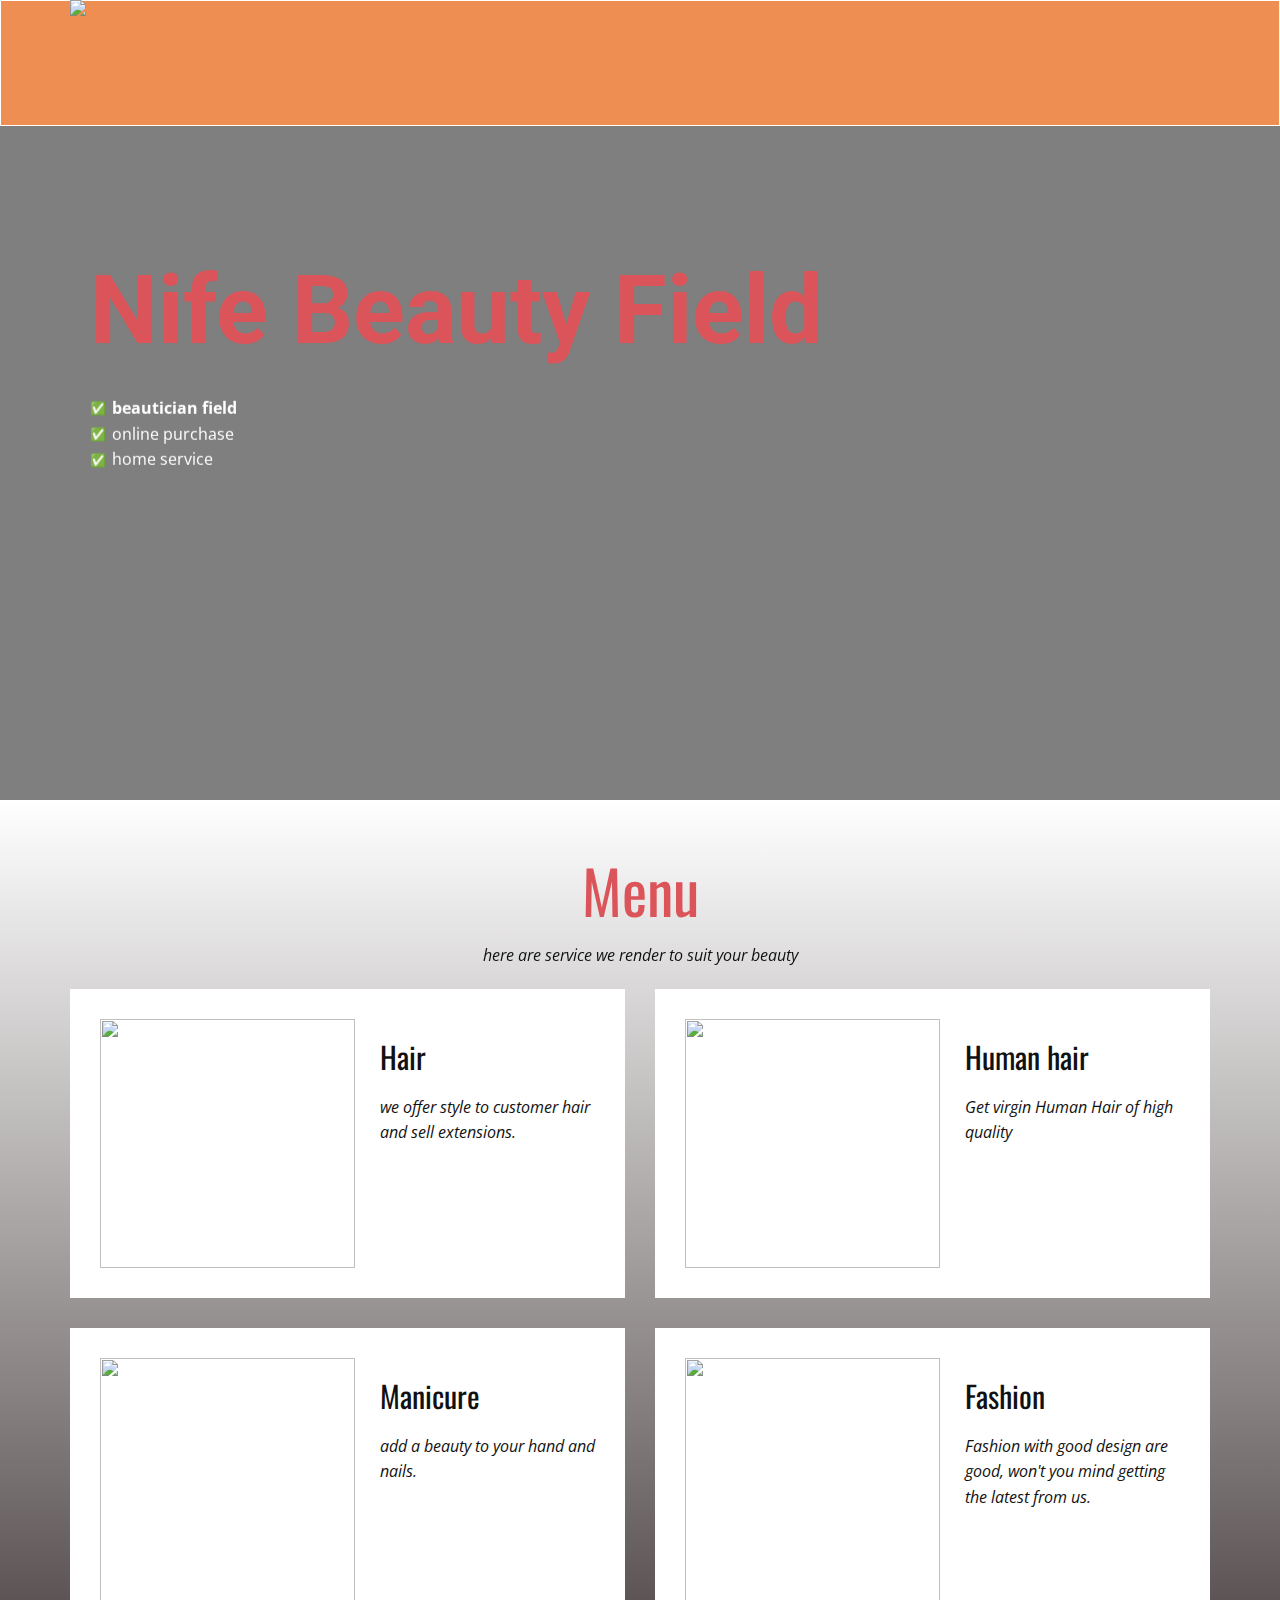
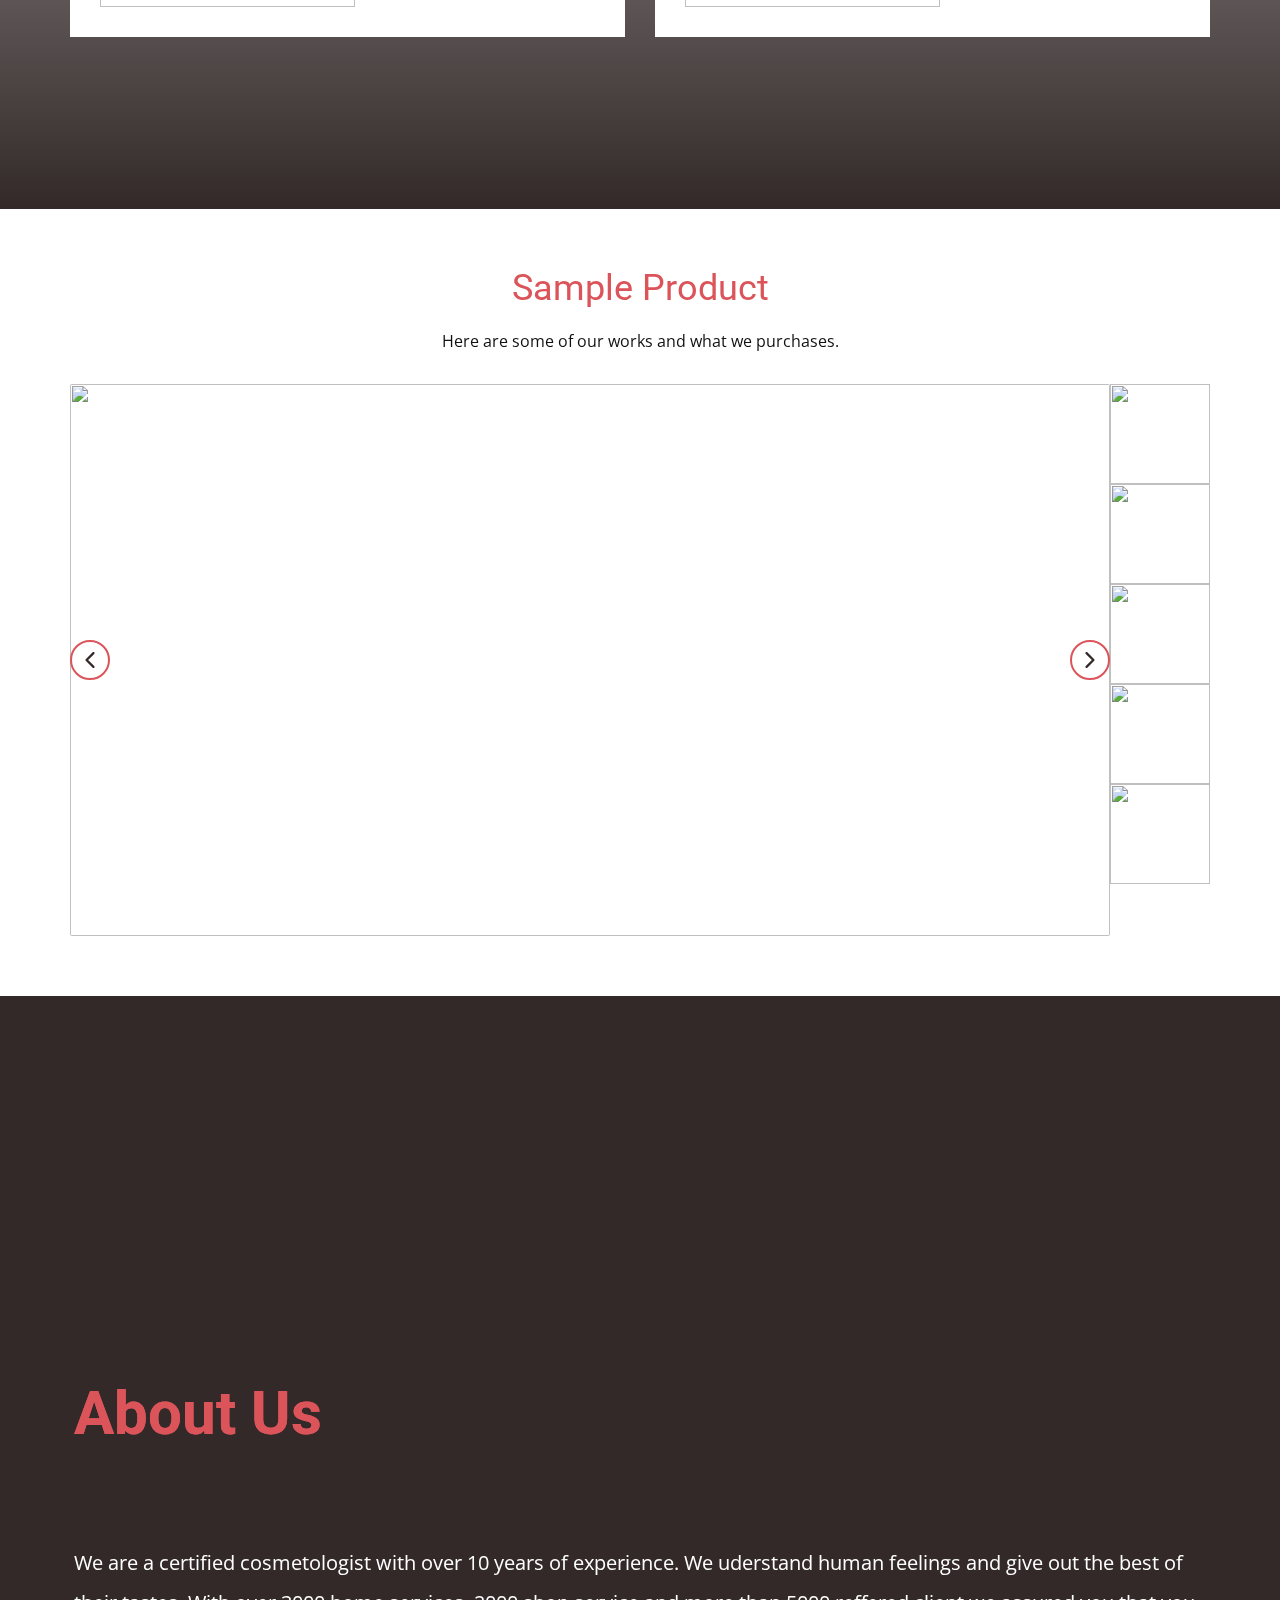
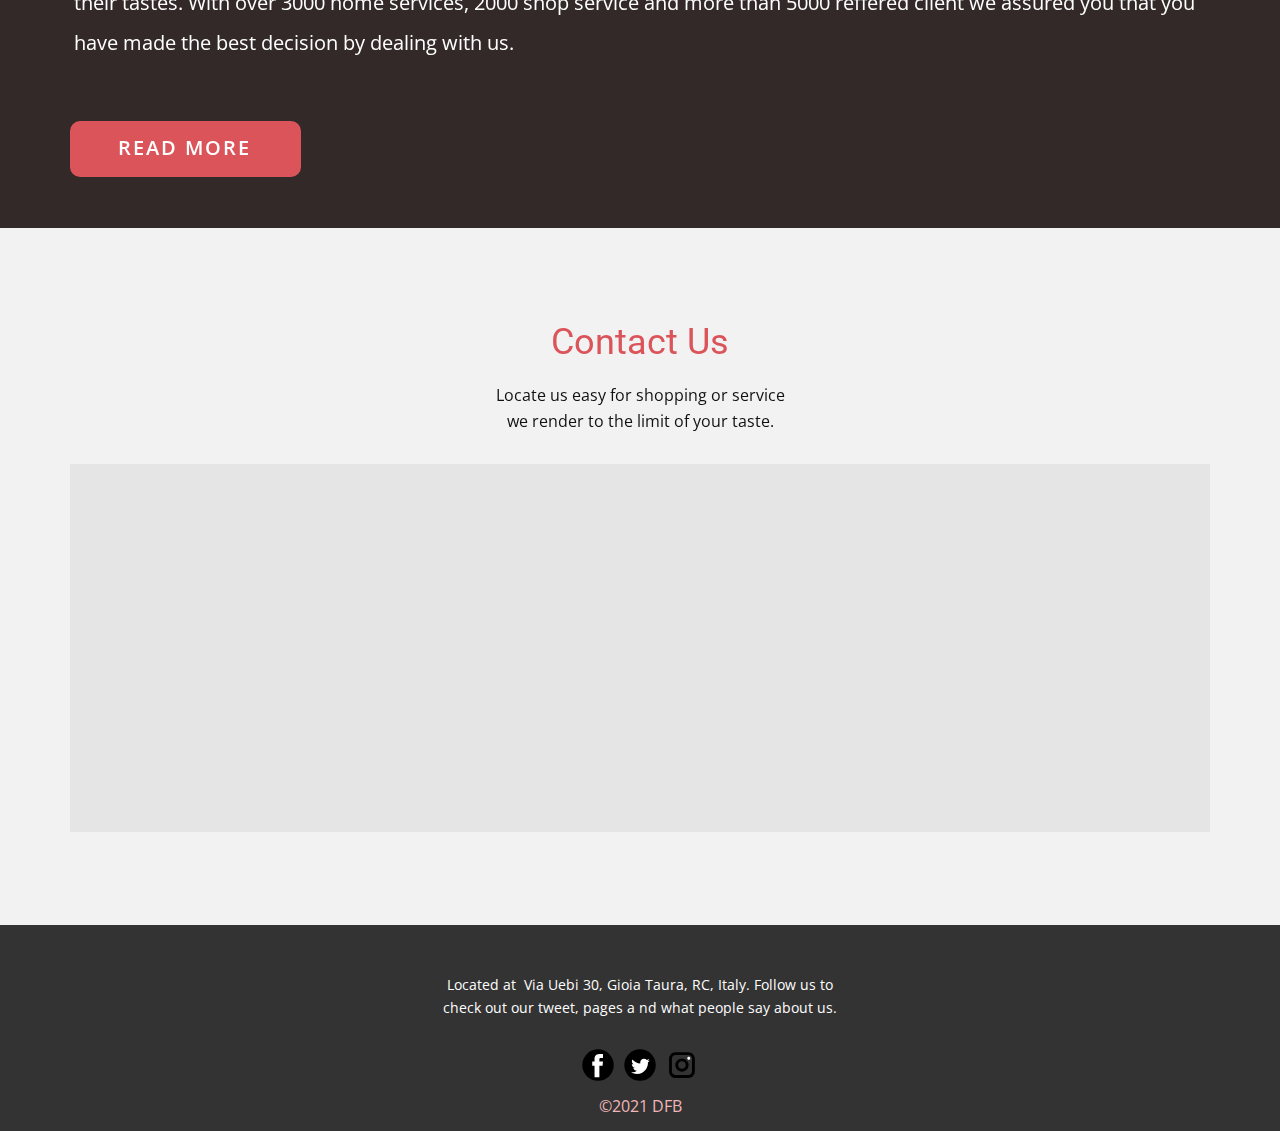
==== index.html @ c9fc303f "Add files via upload" ====
<!DOCTYPE html>
<html style="font-size: 16px;">

<head>
    <meta name="viewport" content="width=device-width, initial-scale=1.0">
    <meta charset="utf-8">
    <meta name="keywords" content="beauty, fashion">
    <meta name="description" content="nifebeautyfield is a cosmetologist that render sevice and sells cosmetics and fashion clothes. visit nifebeautyfield and Book for any service at cheap price easily">
    <meta name="page_type" content="np-template-header-footer-from-plugin">
    <title>Home</title>
    <!-- Google Tag Manager -->
    <script>
        (function(w, d, s, l, i) {
            w[l] = w[l] || [];
            w[l].push({
                'gtm.start': new Date().getTime(),
                event: 'gtm.js'
            });
            var f = d.getElementsByTagName(s)[0],
                j = d.createElement(s),
                dl = l != 'dataLayer' ? '&l=' + l : '';
            j.async = true;
            j.src =
                'https://www.googletagmanager.com/gtm.js?id=' + i + dl;
            f.parentNode.insertBefore(j, f);
        })(window, document, 'script', 'dataLayer', 'GTM-WQLSBTC');
    </script>
    <!-- End Google Tag Manager -->
    <link rel="stylesheet" href="dfb.css" media="screen">
    <link rel="stylesheet" href="Home.css" media="screen">
    <script class="u-script" type="text/javascript" src="dfb1.js" defer=""></script>
    <script class="u-script" type="text/javascript" src="dfb.js" defer=""></script>
    <meta name="generator" content="devfemibadmus">
    <meta property="og:title" content="nifebeautyfield">
    <meta property="og:description" content="nifebeautyfield is a cosmetologist that render sevice and sells cosmetics and fashion clothes. visit nifebeautyfield and Book for any service at cheap price easily">
    <meta property="og:image" content="images/IMG-20210720-WA01162.jpg">
    <meta property="og:url" content="nifebeautyfield.github.io">
    <link rel="icon" href="images/favicon1.jpg">
    <link id="u-theme-google-font" rel="stylesheet" href="https://fonts.googleapis.com/css?family=Roboto:100,100i,300,300i,400,400i,500,500i,700,700i,900,900i|Open+Sans:300,300i,400,400i,600,600i,700,700i,800,800i">
    <link id="u-page-google-font" rel="stylesheet" href="https://fonts.googleapis.com/css?family=Oswald:200,300,400,500,600,700">






    <script type="application/ld+json">
        {
            "@context": "http://schema.org",
            "@type": "Organization",
            "name": "nifebeautyfield",
            "logo": "images/Screenshot_20210722-171106-removebg-preview.png.jpg",
            "sameAs": [
                "https://facebook.com/nifebeautyfield",
                "https://twitter.com/nifebeautyfield",
                "https://instagram.com/nifebeautyfield"
            ]
        }
    </script>
    <meta name="theme-color" content="#db545a">
    <meta name="twitter:site" content="@">
    <meta name="twitter:card" content="summary_large_image">
    <meta name="twitter:title" content="Home">
    <meta name="twitter:description" content="nifebeautyfield">
    <meta property="og:type" content="website">
</head>

<body data-home-page="Home.html" data-home-page-title="Home" class="u-body u-overlap u-overlap-contrast u-overlap-transparent">
    <!-- Google Tag Manager (noscript) -->
    <noscript><iframe src="https://www.googletagmanager.com/ns.html?id=GTM-WQLSBTC"
height="0" width="0" style="display:none;visibility:hidden"></iframe></noscript>
    <!-- End Google Tag Manager (noscript) -->
    <!-- Google Tag Manager (noscript) -->
    <noscript><iframe src="https://www.googletagmanager.com/ns.html?id=GTM-WQLSBTC" height="0" width="0" style="display:none;visibility:hidden"></iframe></noscript>
    <!-- End Google Tag Manager (noscript) -->
    <header class="u-align-right u-border-1 u-border-white u-clearfix u-grey-5 u-header u-header" id="sec-5db4">
        <div class="u-clearfix u-sheet u-sheet-1">
            <a href="Home.html" data-page-id="774725032" class="u-align-left u-image u-image-circle u-logo u-image-1" data-image-width="478" data-image-height="521" data-animation-name="rotateIn" data-animation-duration="1000" data-animation-delay="0" data-animation-direction=""
                title="Home">
                <img src="images/Screenshot_20210722-171106-removebg-preview.png.jpg" class="u-logo-image u-logo-image-1" data-image-width="88.7833">
            </a>
            <nav class="u-align-right u-dropdown-icon u-menu u-menu-dropdown u-menu-open-right u-nav-spacing-25 u-offcanvas u-menu-1" data-responsive-from="XS" data-submenu-level="on-click">
                <div class="menu-collapse" style="font-size: 1.5rem;">
                    <a class="u-button-style u-custom-text-active-color u-custom-text-hover-color u-nav-link" href="#" style="font-size: calc(1em + 8px); background-image: none;">
                        <svg class="u-svg-link" preserveAspectRatio="xMidYMin slice" viewBox="0 0 302 302" style=""><use xmlns:xlink="http://www.w3.org/1999/xlink" xlink:href="#svg-7b92"></use></svg>
                        <svg xmlns="http://www.w3.org/2000/svg" xmlns:xlink="http://www.w3.org/1999/xlink" version="1.1" id="svg-7b92" x="0px" y="0px" viewBox="0 0 302 302" style="enable-background:new 0 0 302 302;" xml:space="preserve" class="u-svg-content"><g><rect y="36" width="302" height="30"></rect><rect y="236" width="302" height="30"></rect><rect y="136" width="302" height="30"></rect>
</g><g></g><g></g><g></g><g></g><g></g><g></g><g></g><g></g><g></g><g></g><g></g><g></g><g></g><g></g><g></g></svg>
                    </a>
                </div>
                <div class="u-custom-menu u-nav-container">
                    <ul class="u-nav u-spacing-5 u-unstyled u-nav-1">
                        <li class="u-nav-item"><a class="u-button-style u-nav-link u-text-active-custom-color-2 u-text-hover-custom-color-1" href="Home.html#sec-79da" data-page-id="774725032">Home</a>
                        </li>
                        <li class="u-nav-item"><a class="u-button-style u-nav-link u-text-active-custom-color-2 u-text-hover-custom-color-1" href="Home.html#sec-7f10" data-page-id="774725032">Contact</a>
                        </li>
                        <li class="u-nav-item"><a class="u-button-style u-nav-link u-text-active-custom-color-2 u-text-hover-custom-color-1" href="Home.html#sec-d81c" data-page-id="774725032">About</a>
                        </li>
                    </ul>
                </div>
                <div class="u-custom-menu u-nav-container-collapse">
                    <div class="u-align-center u-container-style u-inner-container-layout u-opacity u-opacity-90 u-palette-1-dark-2 u-sidenav">
                        <div class="u-sidenav-overflow">
                            <div class="u-menu-close"></div>
                            <ul class="u-align-center-lg u-align-center-md u-align-center-sm u-align-center-xl u-align-justify-xs u-nav u-popupmenu-items u-spacing-43 u-text-active-custom-color-1 u-unstyled u-nav-2">
                                <li class="u-nav-item"><a class="u-button-style u-nav-link" href="Home.html#sec-79da" data-page-id="774725032">Home</a>
                                </li>
                                <li class="u-nav-item"><a class="u-button-style u-nav-link" href="Home.html#sec-7f10" data-page-id="774725032">Contact</a>
                                </li>
                                <li class="u-nav-item"><a class="u-button-style u-nav-link" href="Home.html#sec-d81c" data-page-id="774725032">About</a>
                                </li>
                            </ul>
                        </div>
                    </div>
                    <div class="u-black u-menu-overlay u-opacity u-opacity-0"></div>
                </div>
            </nav>
        </div>
    </header>
    <section class="u-align-left u-clearfix u-image u-shading u-section-1" src="" data-image-width="757" data-image-height="1600" id="sec-79da">
        <div class="u-clearfix u-sheet u-sheet-1">
            <h1 class="u-text u-text-default u-text-palette-1-base u-title u-text-1" data-animation-name="zoomIn" data-animation-duration="1000" data-animation-delay="0" data-animation-direction="">Nife<span style="text-decoration: underline !important;"></span> Beauty Field
            </h1>
            <ul class="u-custom-list u-text u-text-2" data-animation-name="slideIn" data-animation-duration="1000" data-animation-delay="0" data-animation-direction="Down">
                <li>
                    <div class="class u-list-icon">
                        <div xmlns="http://www.w3.org/2000/svg" xmlns:xlink="http://www.w3.org/1999/xlink" version="1.1" xml:space="preserve" class="u-svg-content">✅</div>
                    </div>
                    <span style="font-weight: 700;">beautician field</span>
                </li>
                <li>
                    <div class="class u-list-icon">
                        <div xmlns="http://www.w3.org/2000/svg" xmlns:xlink="http://www.w3.org/1999/xlink" version="1.1" xml:space="preserve" class="u-svg-content">✅</div>
                    </div>online purchase
                </li>
                <li>
                    <div class="class u-list-icon">
                        <div xmlns="http://www.w3.org/2000/svg" xmlns:xlink="http://www.w3.org/1999/xlink" version="1.1" xml:space="preserve" class="u-svg-content">✅</div>
                    </div>home service
                </li>
            </ul>
        </div>
    </section>
    <section class="skrollable u-align-center u-clearfix u-gradient u-lightbox u-section-2" id="carousel_784b">
        <div class="u-clearfix u-sheet u-valign-middle-xs u-sheet-1">
            <h1 class="u-custom-font u-font-oswald u-text u-text-default u-text-palette-1-base u-text-1" data-animation-name="zoomIn" data-animation-duration="1000" data-animation-delay="0" data-animation-direction="">Menu</h1>
            <p class="u-text u-text-2" data-animation-name="slideIn" data-animation-duration="1000" data-animation-delay="0" data-animation-direction="Down">here are service we render to suit your beauty</p>
            <div class="u-expanded-width-xs u-list u-list-1">
                <div class="u-repeater u-repeater-1">
                    <div class="u-container-style u-list-item u-repeater-item u-white u-list-item-1">
                        <div class="u-container-layout u-similar-container u-valign-top-lg u-valign-top-md u-valign-top-sm u-valign-top-xl u-container-layout-1">
                            <img alt="" class="u-expanded-width-xs u-image u-image-default u-image-1" src="images/Screenshot_20210722-171106-removebg-preview.png1.jpg" data-image-width="478" data-image-height="521">
                            <div class="u-align-left-xs u-container-style u-expanded-width-xs u-group u-video-cover u-group-1">
                                <div class="u-container-layout u-container-layout-2">
                                    <h3 class="u-custom-font u-font-oswald u-text u-text-3">Hair</h3>
                                    <p class="u-text u-text-4">we offer style to customer hair and sell extensions.</p>
                                </div>
                            </div>
                        </div>
                    </div>
                    <div class="u-container-style u-list-item u-repeater-item u-video-cover u-white u-list-item-2">
                        <div class="u-container-layout u-similar-container u-valign-top-lg u-valign-top-md u-valign-top-sm u-valign-top-xl u-container-layout-3">
                            <img alt="" class="u-expanded-width-xs u-image u-image-default u-image-2" src="images/Screenshot_20210722-171106-removebg-preview.png1.jpg" data-image-width="478" data-image-height="521">
                            <div class="u-align-left-xs u-container-style u-expanded-width-xs u-group u-video-cover u-group-2">
                                <div class="u-container-layout u-valign-middle-xs u-container-layout-4">
                                    <h3 class="u-custom-font u-font-oswald u-text u-text-5">Human hair</h3>
                                    <p class="u-text u-text-default u-text-6">Get virgin Human Hair of high quality</p>
                                </div>
                            </div>
                        </div>
                    </div>
                    <div class="u-container-style u-list-item u-repeater-item u-video-cover u-white u-list-item-3">
                        <div class="u-container-layout u-similar-container u-valign-top-lg u-valign-top-md u-valign-top-sm u-valign-top-xl u-container-layout-5">
                            <img alt="" class="u-expanded-width-xs u-image u-image-default u-image-3" src="images/Screenshot_20210722-171106-removebg-preview.png1.jpg" data-image-width="478" data-image-height="521">
                            <div class="u-container-style u-expanded-width-xs u-group u-video-cover u-group-3">
                                <div class="u-container-layout u-valign-middle-xs u-container-layout-6">
                                    <h3 class="u-custom-font u-font-oswald u-text u-text-7">Manicure</h3>
                                    <p class="u-text u-text-default u-text-8">add a beauty to your hand and nails.</p>
                                </div>
                            </div>
                        </div>
                    </div>
                    <div class="u-container-style u-list-item u-repeater-item u-video-cover u-white u-list-item-4">
                        <div class="u-container-layout u-similar-container u-valign-top-lg u-valign-top-md u-valign-top-sm u-valign-top-xl u-container-layout-7">
                            <img alt="" class="u-expanded-width-xs u-image u-image-default u-image-4" src="images/Screenshot_20210722-171106-removebg-preview.png1.jpg" data-image-width="478" data-image-height="521">
                            <div class="u-container-style u-expanded-width-xs u-group u-video-cover u-group-4">
                                <div class="u-container-layout u-valign-middle-xs u-container-layout-8">
                                    <h3 class="u-custom-font u-font-oswald u-text u-text-9">Fashion</h3>
                                    <p class="u-text u-text-default u-text-10">Fashion with good design are good, won't you mind getting the latest from us.</p>
                                </div>
                            </div>
                        </div>
                    </div>
                </div>
            </div>
        </div>
    </section>
    <section class="u-align-center u-clearfix u-section-3" id="sec-c9d4">
        <div class="u-clearfix u-sheet u-valign-middle u-sheet-1">
            <h2 class="u-text u-text-default u-text-palette-1-base u-text-1" data-animation-name="zoomIn" data-animation-duration="1000" data-animation-delay="0" data-animation-direction="">Sample Product</h2>
            <p class="u-text u-text-2" data-animation-name="bounceIn" data-animation-duration="1000" data-animation-delay="250" data-animation-direction="Down">Here are some of our works and what we purchases.</p>
            <div class="u-carousel u-expanded-width u-gallery u-layout-thumbnails u-lightbox u-show-text-on-hover u-thumbnails-position-right u-gallery-1" data-interval="5000" data-u-ride="carousel" id="carousel-1a82">
                <div class="u-carousel-inner u-gallery-inner u-gallery-inner-1" role="listbox">
                    <div class="u-active u-carousel-item u-effect-hover-zoom u-gallery-item u-radius-2 u-shape-round u-carousel-item-1">
                        <div class="u-back-slide" data-image-width="530" data-image-height="530">
                            <img class="u-back-image u-expanded" src="images/IMG-20210720-WA01162.jpg?rand=b121">
                        </div>
                        <div class="u-align-center u-over-slide u-valign-bottom u-over-slide-1">
                            <h3 class="u-gallery-heading">hair</h3>
                            <p class="u-gallery-text">hair</p>
                        </div>
                    </div>
                    <div class="u-carousel-item u-effect-hover-zoom u-gallery-item u-radius-2 u-shape-round u-carousel-item-2">
                        <div class="u-back-slide" data-image-width="530" data-image-height="530">
                            <img class="u-back-image u-expanded" src="images/IMG-20210720-WA01162.jpg?rand=0386">
                        </div>
                        <div class="u-align-center u-over-slide u-valign-bottom u-over-slide-2">
                            <h3 class="u-gallery-heading">hair</h3>
                            <p class="u-gallery-text">hair</p>
                        </div>
                    </div>
                    <div class="u-carousel-item u-effect-hover-zoom u-gallery-item u-radius-2 u-shape-round u-carousel-item-3">
                        <div class="u-back-slide" data-image-width="530" data-image-height="530">
                            <img class="u-back-image u-expanded" src="images/IMG-20210720-WA01162.jpg?rand=d03c">
                        </div>
                        <div class="u-align-center u-over-slide u-valign-bottom u-over-slide-3">
                            <h3 class="u-gallery-heading">hair</h3>
                            <p class="u-gallery-text">hair</p>
                        </div>
                    </div>
                    <div class="u-carousel-item u-effect-hover-zoom u-gallery-item u-radius-2 u-shape-round u-carousel-item-4">
                        <div class="u-back-slide" data-image-width="530" data-image-height="530">
                            <img class="u-back-image u-expanded" src="images/IMG-20210720-WA01162.jpg?rand=bd2f">
                        </div>
                        <div class="u-align-center u-over-slide u-valign-bottom u-over-slide-4">
                            <h3 class="u-gallery-heading">hair</h3>
                            <p class="u-gallery-text">hair</p>
                        </div>
                    </div>
                    <div class="u-carousel-item u-effect-hover-zoom u-gallery-item u-radius-2 u-shape-round u-carousel-item-5">
                        <div class="u-back-slide" data-image-width="530" data-image-height="530">
                            <img class="u-back-image u-expanded" src="images/IMG-20210720-WA01162.jpg?rand=b1ec">
                        </div>
                        <div class="u-align-center u-over-slide u-valign-bottom u-over-slide-5">
                            <h3 class="u-gallery-heading">hair</h3>
                            <p class="u-gallery-text">hair</p>
                        </div>
                    </div>
                </div>
                <a class="u-absolute-vcenter u-border-2 u-border-palette-1-base u-carousel-control u-carousel-control-prev u-icon-circle u-opacity u-opacity-70 u-spacing-10 u-text-palette-1-dark-3 u-carousel-control-1" href="#carousel-1a82" role="button" data-u-slide="prev">
                    <span aria-hidden="true">
              <svg viewBox="0 0 451.847 451.847"><path d="M97.141,225.92c0-8.095,3.091-16.192,9.259-22.366L300.689,9.27c12.359-12.359,32.397-12.359,44.751,0
c12.354,12.354,12.354,32.388,0,44.748L173.525,225.92l171.903,171.909c12.354,12.354,12.354,32.391,0,44.744
c-12.354,12.365-32.386,12.365-44.745,0l-194.29-194.281C100.226,242.115,97.141,234.018,97.141,225.92z"></path></svg>
            </span>
                    <span class="sr-only">
              <svg viewBox="0 0 451.847 451.847"><path d="M97.141,225.92c0-8.095,3.091-16.192,9.259-22.366L300.689,9.27c12.359-12.359,32.397-12.359,44.751,0
c12.354,12.354,12.354,32.388,0,44.748L173.525,225.92l171.903,171.909c12.354,12.354,12.354,32.391,0,44.744
c-12.354,12.365-32.386,12.365-44.745,0l-194.29-194.281C100.226,242.115,97.141,234.018,97.141,225.92z"></path></svg>
            </span>
                </a>
                <a class="u-absolute-vcenter u-border-2 u-border-palette-1-base u-carousel-control u-carousel-control-next u-icon-circle u-opacity u-opacity-70 u-spacing-10 u-text-palette-1-dark-3 u-carousel-control-2" href="#carousel-1a82" role="button" data-u-slide="next">
                    <span aria-hidden="true">
              <svg viewBox="0 0 451.846 451.847"><path d="M345.441,248.292L151.154,442.573c-12.359,12.365-32.397,12.365-44.75,0c-12.354-12.354-12.354-32.391,0-44.744
L278.318,225.92L106.409,54.017c-12.354-12.359-12.354-32.394,0-44.748c12.354-12.359,32.391-12.359,44.75,0l194.287,194.284
c6.177,6.18,9.262,14.271,9.262,22.366C354.708,234.018,351.617,242.115,345.441,248.292z"></path></svg>
            </span>
                    <span class="sr-only">
              <svg viewBox="0 0 451.846 451.847"><path d="M345.441,248.292L151.154,442.573c-12.359,12.365-32.397,12.365-44.75,0c-12.354-12.354-12.354-32.391,0-44.744
L278.318,225.92L106.409,54.017c-12.354-12.359-12.354-32.394,0-44.748c12.354-12.359,32.391-12.359,44.75,0l194.287,194.284
c6.177,6.18,9.262,14.271,9.262,22.366C354.708,234.018,351.617,242.115,345.441,248.292z"></path></svg>
            </span>
                </a>
                <ol class="u-carousel-thumbnails">
                    <li class="u-active u-carousel-thumbnail u-carousel-thumbnail-1" data-u-target="#carousel-1a82" data-u-slide-to="0">
                        <img class="u-carousel-thumbnail-image u-image" src="images/IMG-20210720-WA01162.jpg?rand=b121">
                    </li>
                    <li class="u-carousel-thumbnail u-carousel-thumbnail-2" data-u-target="#carousel-1a82" data-u-slide-to="1">
                        <img class="u-carousel-thumbnail-image u-image" src="images/IMG-20210720-WA01162.jpg?rand=0386">
                    </li>
                    <li class="u-carousel-thumbnail u-carousel-thumbnail-3" data-u-target="#carousel-1a82" data-u-slide-to="2">
                        <img class="u-carousel-thumbnail-image u-image" src="images/IMG-20210720-WA01162.jpg?rand=d03c">
                    </li>
                    <li class="u-carousel-thumbnail u-carousel-thumbnail-4" data-u-target="#carousel-1a82" data-u-slide-to="3">
                        <img class="u-carousel-thumbnail-image u-image" src="images/IMG-20210720-WA01162.jpg?rand=bd2f">
                    </li>
                    <li class="u-carousel-thumbnail u-carousel-thumbnail-5" data-u-target="#carousel-1a82" data-u-slide-to="4">
                        <img class="u-carousel-thumbnail-image u-image" src="images/IMG-20210720-WA01162.jpg?rand=b1ec">
                    </li>
                </ol>
            </div>
        </div>
    </section>
    <section class="u-align-center u-clearfix u-palette-5-dark-3 u-section-4" id="sec-d81c">
        <div class="u-clearfix u-sheet u-valign-middle-xs u-sheet-1">
            <div class="u-clearfix u-gutter-0 u-layout-wrap u-layout-wrap-1">
                <div class="u-layout">
                    <div class="u-layout-row">
                        <div class="u-container-style u-layout-cell u-left-cell u-size-34 u-layout-cell-1">
                            <div class="u-container-layout u-container-layout-1">
                                <h2 class="u-hidden-xs u-text u-text-palette-3-base u-text-1">About Us</h2>
                                <h1 class="u-hidden-lg u-hidden-md u-hidden-sm u-text u-text-palette-1-base u-text-2" data-animation-name="zoomIn" data-animation-duration="1000" data-animation-delay="0" data-animation-direction="">About Us</h1>
                                <p class="u-text u-text-3" data-animation-name="slideIn" data-animation-duration="1000" data-animation-delay="0" data-animation-direction="Down">We are a certified cosmetologist with over 10 years of experience. We uderstand human feelings and give out the best of their tastes. With over 3000 home services, 2000 shop service and more than 5000 reffered client we
                                    assured you that you have made the best decision by dealing with us.</p>
                            </div>
                        </div>
                        <div class="u-container-style u-layout-cell u-right-cell u-size-26 u-layout-cell-2">
                            <div class="u-container-layout u-valign-top-md u-valign-top-sm u-valign-top-xs u-container-layout-2">
                                <div alt="" class="u-image u-image-circle u-image-1" data-image-width="478" data-image-height="521"></div>
                            </div>
                        </div>
                    </div>
                </div>
            </div>
            <a href="Check.html#carousel_45a2" data-page-id="8430010" class="u-active-palette-5-dark-2 u-border-none u-btn u-btn-round u-button-style u-hover-palette-5-dark-2 u-palette-2-base u-radius-10 u-btn-1" data-animation-name="hinge" data-animation-duration="1500"
                data-animation-delay="0" data-animation-direction="">read more</a>
        </div>
    </section>
    <section class="u-align-center u-clearfix u-grey-5 u-section-5" id="sec-7f10">
        <div class="u-clearfix u-sheet u-sheet-1">
            <h2 class="u-text u-text-palette-1-base u-text-1" data-animation-name="zoomIn" data-animation-duration="1000" data-animation-delay="0" data-animation-direction="">Contact Us</h2>
            <p class="u-align-center u-text u-text-2" data-animation-name="rotateIn" data-animation-duration="1000" data-animation-delay="0" data-animation-direction="">Locate us easy for shopping or service we render to the limit of your taste.</p>
            <div class="u-align-left u-expanded-width u-grey-10 u-map u-map-1">
                <div class="embed-responsive">
                    <iframe class="embed-responsive-item" src="//maps.google.com/maps?output=embed&amp;q=%20Via%20Uebi%2030%2C%20Gioia%20Taura%2C%20RC%2C%20Italy&amp;t=m" data-map="[base64]"></iframe>
                </div>
            </div>
        </div>
    </section>
    <style class="u-overlap-style">
        .u-overlap:not(.u-sticky-scroll) .u-header {
            background-color: rgba(245, 143, 81, 0.94) !important
        }
    </style>


    <footer class="u-align-center u-clearfix u-footer u-grey-80 u-footer" id="sec-db9c">
        <div class="u-clearfix u-sheet u-sheet-1">
            <p class="u-align-center u-small-text u-text u-text-variant u-text-1">Located at&nbsp; Via Uebi 30, Gioia Taura, RC, Italy. Follow us to check out our tweet, pages a nd what people say about us.</p>
            <div class="u-social-icons u-spacing-10 u-social-icons-1">
                <a class="u-social-url" title="facebook" target="_blank" href="https://facebook.com/nifebeautyfield"><span class="u-icon u-social-facebook u-social-icon u-text-black"><svg class="u-svg-link" preserveAspectRatio="xMidYMin slice" viewBox="0 0 112 112" style=""><use xmlns:xlink="http://www.w3.org/1999/xlink" xlink:href="#svg-d381"></use></svg><svg class="u-svg-content" viewBox="0 0 112 112" x="0" y="0" id="svg-d381"><circle fill="currentColor" cx="56.1" cy="56.1" r="55"></circle><path fill="#FFFFFF" d="M73.5,31.6h-9.1c-1.4,0-3.6,0.8-3.6,3.9v8.5h12.6L72,58.3H60.8v40.8H43.9V58.3h-8V43.9h8v-9.2
c0-6.7,3.1-17,17-17h12.5v13.9H73.5z"></path></svg></span>
          </a>
                <a class="u-social-url" title="twitter" target="_blank" href="https://twitter.com/nifebeautyfield"><span class="u-icon u-social-icon u-social-twitter u-text-black"><svg class="u-svg-link" preserveAspectRatio="xMidYMin slice" viewBox="0 0 112 112" style=""><use xmlns:xlink="http://www.w3.org/1999/xlink" xlink:href="#svg-e413"></use></svg><svg class="u-svg-content" viewBox="0 0 112 112" x="0" y="0" id="svg-e413"><circle fill="currentColor" class="st0" cx="56.1" cy="56.1" r="55"></circle><path fill="#FFFFFF" d="M83.8,47.3c0,0.6,0,1.2,0,1.7c0,17.7-13.5,38.2-38.2,38.2C38,87.2,31,85,25,81.2c1,0.1,2.1,0.2,3.2,0.2
c6.3,0,12.1-2.1,16.7-5.7c-5.9-0.1-10.8-4-12.5-9.3c0.8,0.2,1.7,0.2,2.5,0.2c1.2,0,2.4-0.2,3.5-0.5c-6.1-1.2-10.8-6.7-10.8-13.1
c0-0.1,0-0.1,0-0.2c1.8,1,3.9,1.6,6.1,1.7c-3.6-2.4-6-6.5-6-11.2c0-2.5,0.7-4.8,1.8-6.7c6.6,8.1,16.5,13.5,27.6,14
c-0.2-1-0.3-2-0.3-3.1c0-7.4,6-13.4,13.4-13.4c3.9,0,7.3,1.6,9.8,4.2c3.1-0.6,5.9-1.7,8.5-3.3c-1,3.1-3.1,5.8-5.9,7.4
c2.7-0.3,5.3-1,7.7-2.1C88.7,43,86.4,45.4,83.8,47.3z"></path></svg></span>
          </a>
                <a class="u-social-url" title="instagram" target="_blank" href="https://instagram.com/nifebeautyfield"><span class="u-icon u-social-icon u-social-instagram u-text-black"><svg class="u-svg-link" preserveAspectRatio="xMidYMin slice" viewBox="0 0 112 112" style=""><use xmlns:xlink="http://www.w3.org/1999/xlink" xlink:href="#svg-7299"></use></svg><svg class="u-svg-content" viewBox="0 0 112 112" x="0" y="0" id="svg-7299"><path fill="currentColor" d="M55.9,32.9c-12.8,0-23.2,10.4-23.2,23.2s10.4,23.2,23.2,23.2s23.2-10.4,23.2-23.2S68.7,32.9,55.9,32.9z
	 M55.9,69.4c-7.4,0-13.3-6-13.3-13.3c-0.1-7.4,6-13.3,13.3-13.3s13.3,6,13.3,13.3C69.3,63.5,63.3,69.4,55.9,69.4z"></path><path fill="#FFFFFF" d="M79.7,26.8c-3,0-5.4,2.5-5.4,5.4s2.5,5.4,5.4,5.4c3,0,5.4-2.5,5.4-5.4S82.7,26.8,79.7,26.8z"></path><path fill="currentColor" d="M78.2,11H33.5C21,11,10.8,21.3,10.8,33.7v44.7c0,12.6,10.2,22.8,22.7,22.8h44.7c12.6,0,22.7-10.2,22.7-22.7
	V33.7C100.8,21.1,90.6,11,78.2,11z M91,78.4c0,7.1-5.8,12.8-12.8,12.8H33.5c-7.1,0-12.8-5.8-12.8-12.8V33.7
	c0-7.1,5.8-12.8,12.8-12.8h44.7c7.1,0,12.8,5.8,12.8,12.8V78.4z"></path></svg></span>
          </a>
            </div>
            <a href='http://t.me/devfemibadmus'>
                <p class="u-align-center u-text u-text-2">©2021 DFB</p>
            </a>
        </div>
    </footer><span style="height: 64px; width: 64px; margin-left: 0px; margin-right: auto; margin-top: 0px; right: 20px; bottom: 20px; box-shadow: 5px 5px 20px 0 rgba(0,0,0,0.4); background-image: none;" class="u-back-to-top u-icon u-icon-circle u-palette-1-dark-3 u-spacing-15"
        data-href="#">
        <svg class="u-svg-link" preserveAspectRatio="xMidYMin slice" viewBox="0 0 551.13 551.13"><use xmlns:xlink="http://www.w3.org/1999/xlink" xlink:href="#svg-1d98"></use></svg>
        <svg class="u-svg-content" enable-background="new 0 0 551.13 551.13" viewBox="0 0 551.13 551.13" xmlns="http://www.w3.org/2000/svg" id="svg-1d98"><path d="m275.565 189.451 223.897 223.897h51.668l-275.565-275.565-275.565 275.565h51.668z"></path></svg>
    </span>

</body>

</html>
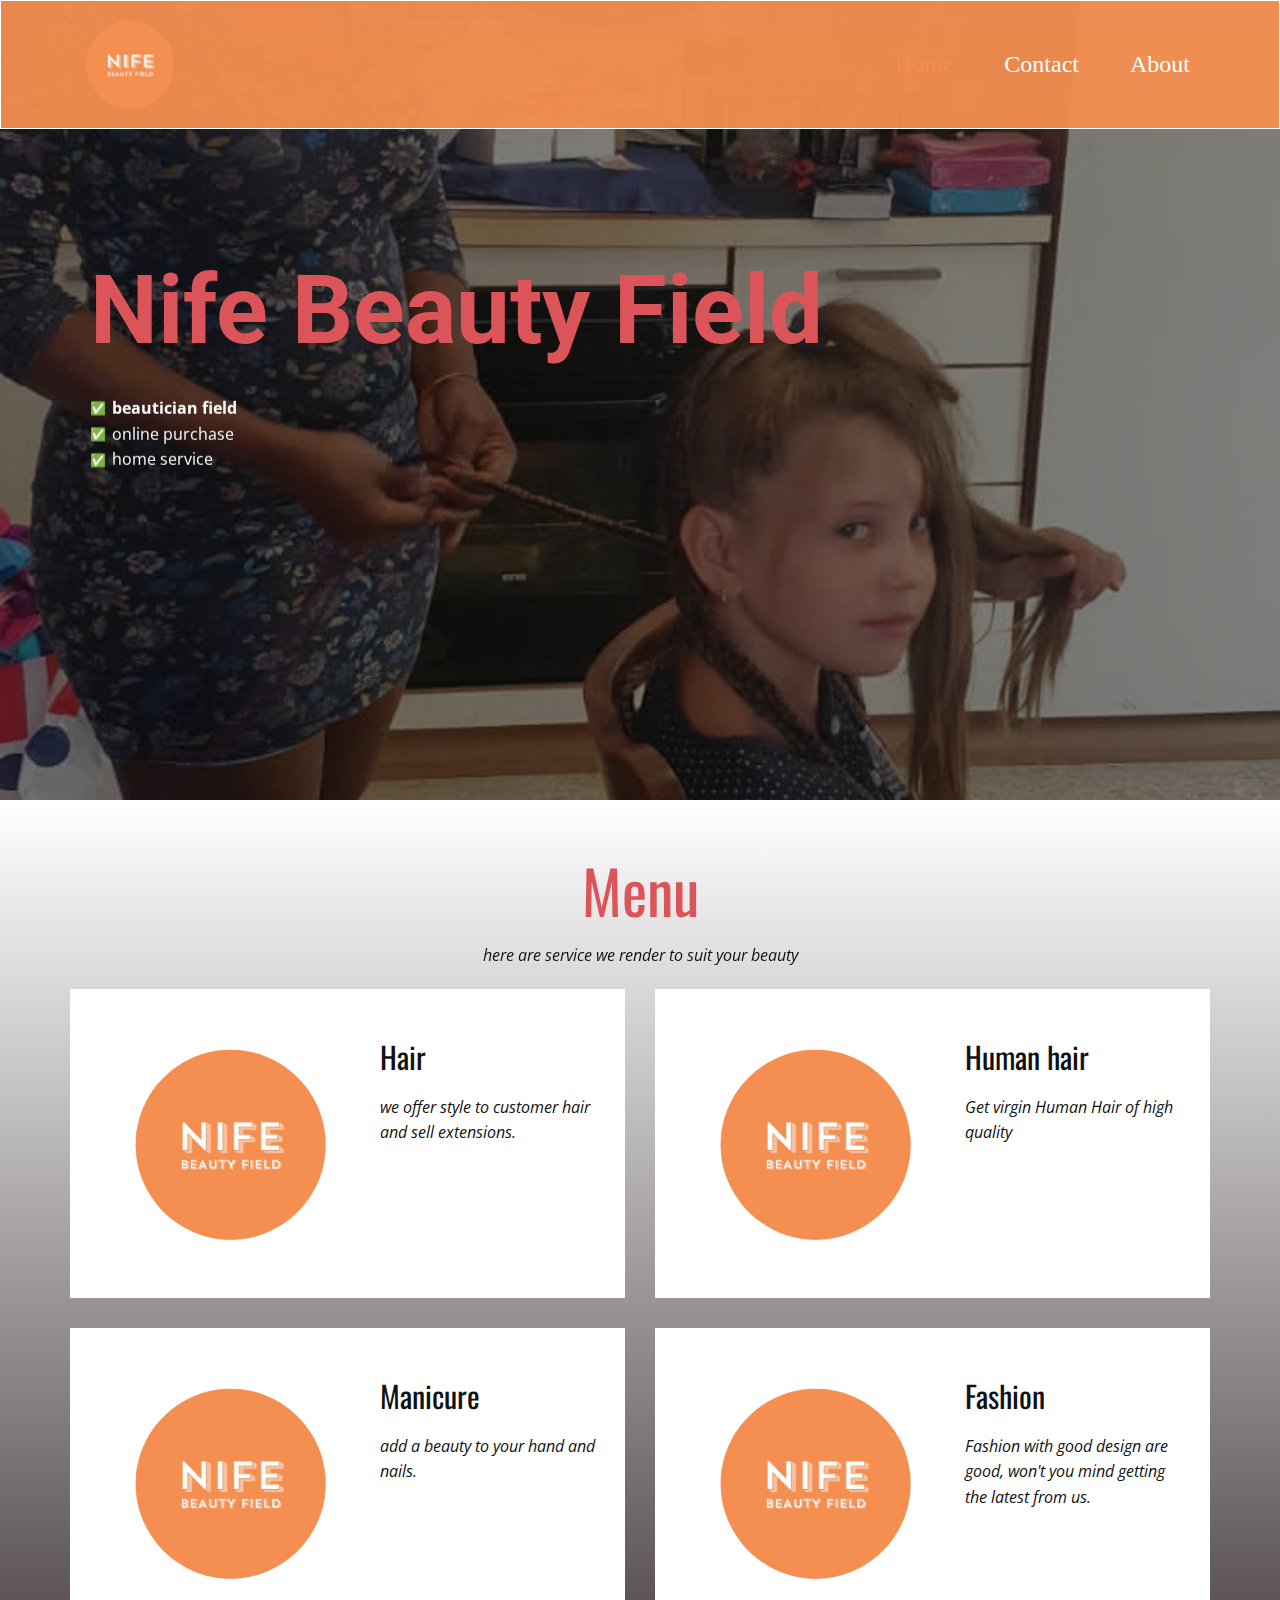
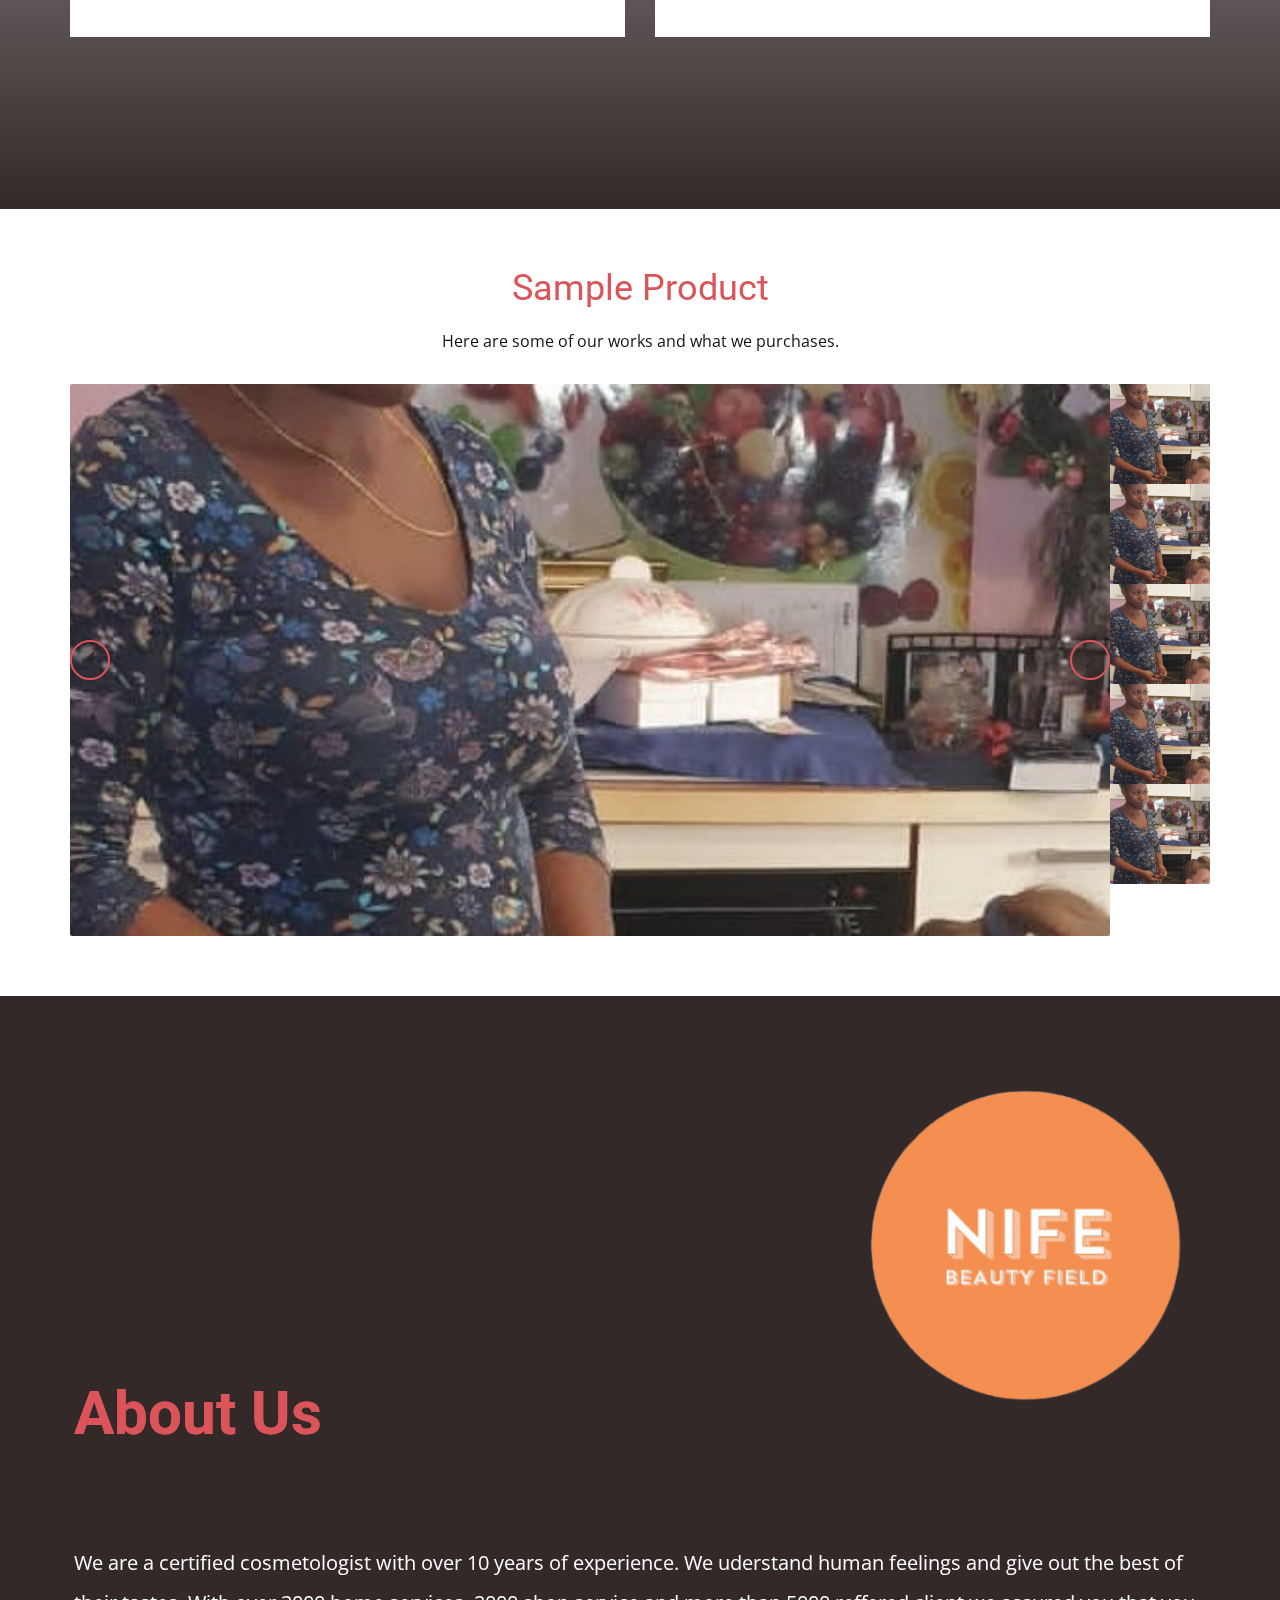
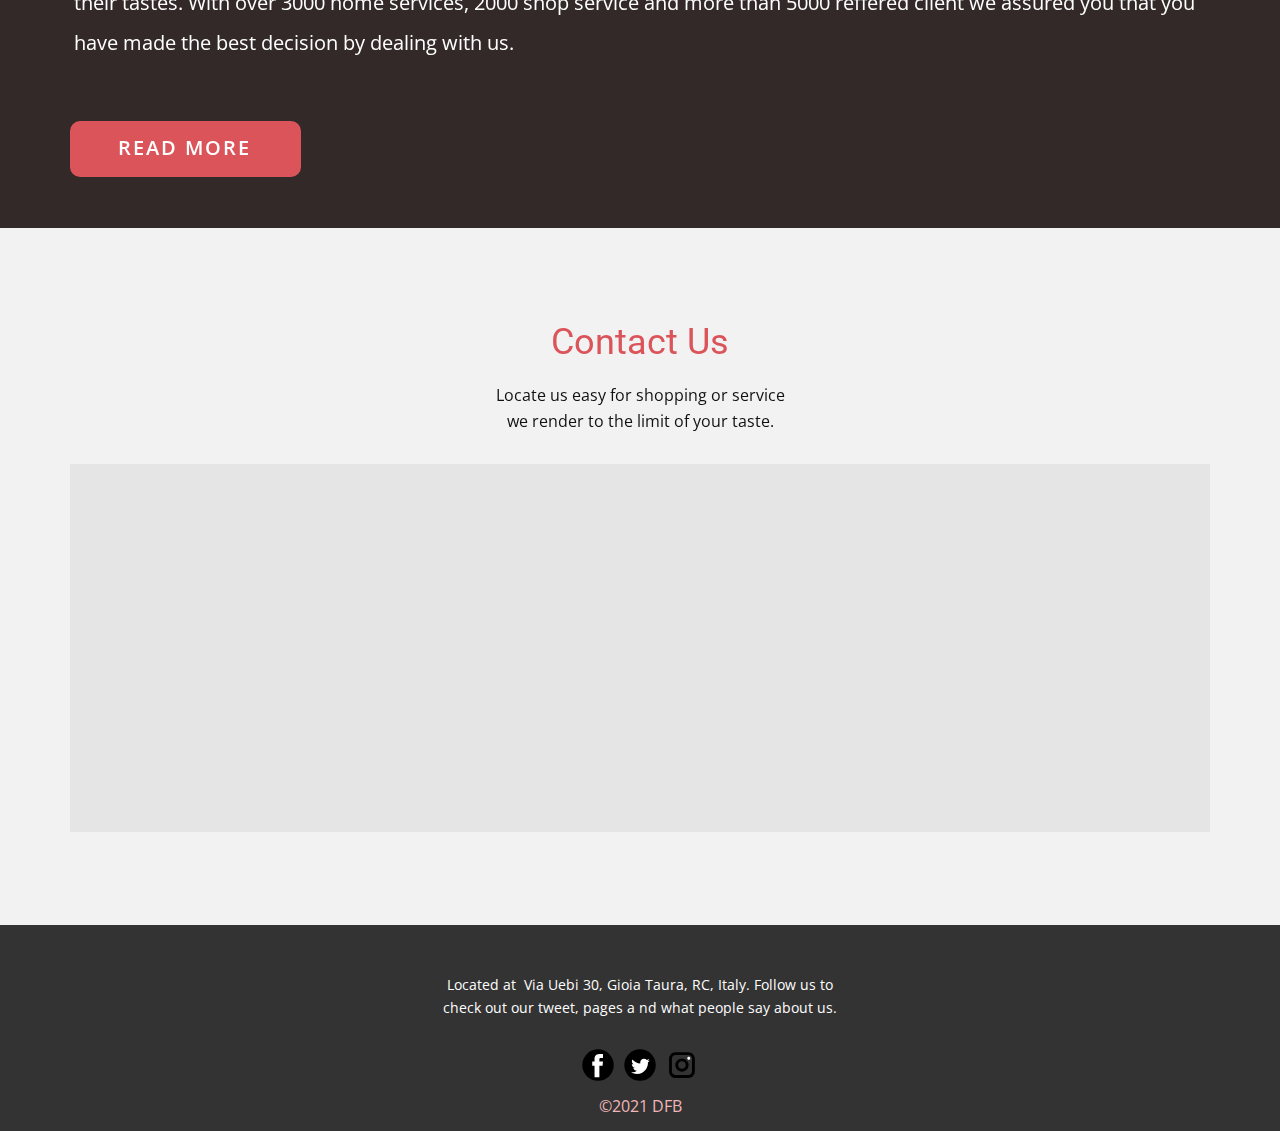
==== commit 875a39b9: "Google ads" ====
--- a/index.html
+++ b/index.html
@@ -1,7 +1,7 @@
 <!DOCTYPE html>
 <html style="font-size: 16px;">
 
-<head>
+<head><script data-ad-client="ca-pub-3805485538389573" async src="https://pagead2.googlesyndication.com/pagead/js/adsbygoogle.js"></script>
     <meta name="viewport" content="width=device-width, initial-scale=1.0">
     <meta charset="utf-8">
     <meta name="keywords" content="beauty, fashion">
@@ -364,4 +364,4 @@
 
 </body>
 
-</html>+</html>
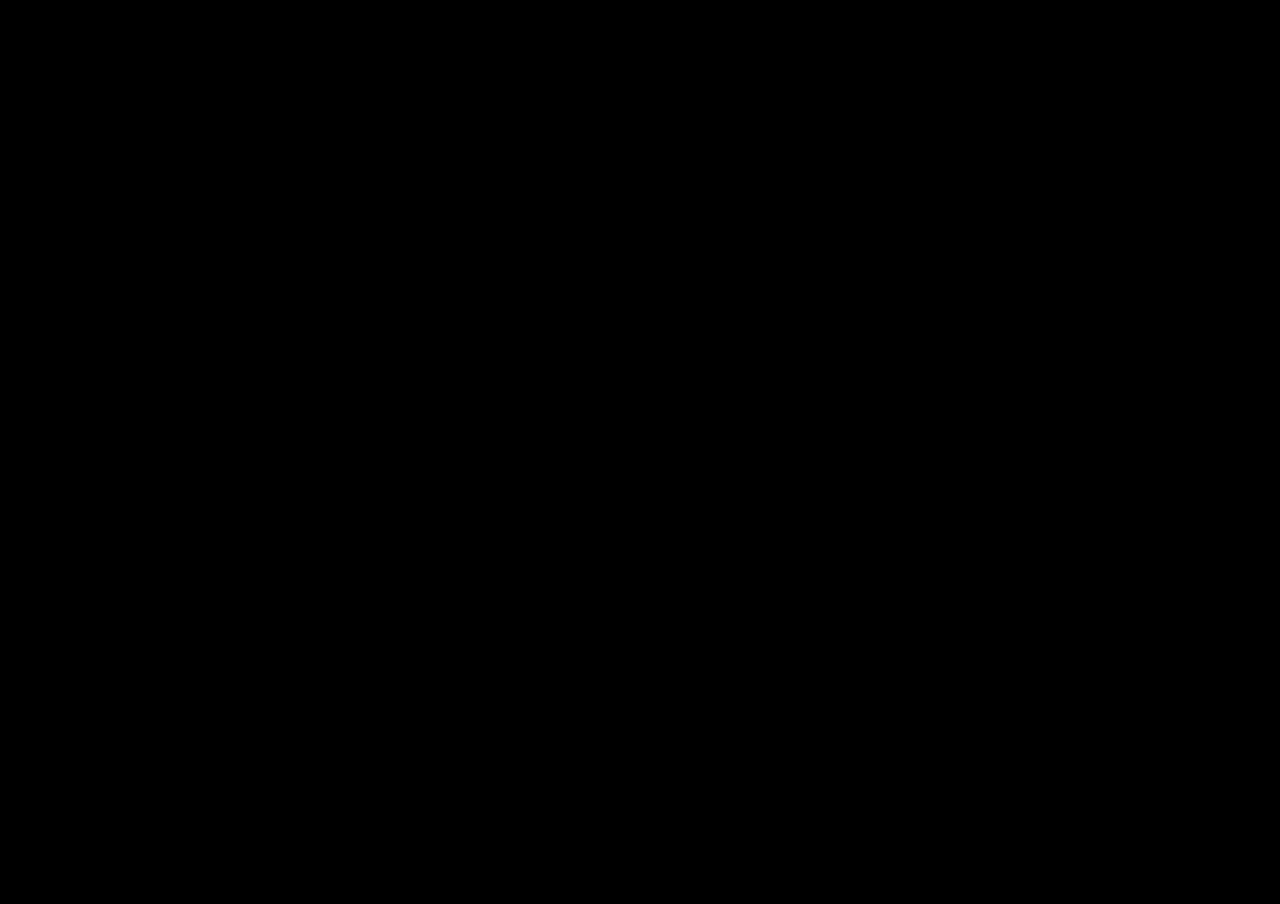
==== commit d8a01381: "update" ====
--- a/index.html
+++ b/index.html
@@ -1,367 +1,54 @@
 <!DOCTYPE html>
-<html style="font-size: 16px;">
+<html>
+  <head>
+   <title>Dev Femi Badmus | Django | Flutter</title>  
+   <meta http-equiv="cache-control" content="no-store, no-cache, must-revalidate" />
+   <meta http-equiv="Pragma" content="no-store, no-cache" />
+   <meta name="google" content="notranslate" />
+   <meta http-equiv="Expires" content="0" />
+   <meta charset="UTF-8" />
+   <meta http-equiv="X-UA-Compatible" content="IE=edge" />
+   <meta name="google-site-verification" content="bgOnaYDt1Q9rsH2jpPH0IvhjTA4AMbXovNp1NiOs9TM" />
+   <meta name="viewport" content="width=device-width, initial-scale=1.0, maximum-scale=1, minimum-scale=1, user-scalable=no" />
+   
+    <!-- Disable tap highlight on IE -->
+   <meta name="msapplication-tap-highlight" content="no">   
+   <meta name="keywords" content="devfemibadmus, dev femi badmus, kcubeterm, python, django, dart, flutter, nigeria programmer">
+   <meta name="description" content="adding more features to the future 💡.  Web full stack developer. Focused on Django as ihave mastered it, exploring to flutter as i am still intermediate to it. A drop-out @19 self-taught programmer. " />
 
-<head><script data-ad-client="ca-pub-3805485538389573" async src="https://pagead2.googlesyndication.com/pagead/js/adsbygoogle.js"></script>
-    <meta name="viewport" content="width=device-width, initial-scale=1.0">
-    <meta charset="utf-8">
-    <meta name="keywords" content="beauty, fashion">
-    <meta name="description" content="nifebeautyfield is a cosmetologist that render sevice and sells cosmetics and fashion clothes. visit nifebeautyfield and Book for any service at cheap price easily">
-    <meta name="page_type" content="np-template-header-footer-from-plugin">
-    <title>Home</title>
-    <!-- Google Tag Manager -->
-    <script>
-        (function(w, d, s, l, i) {
-            w[l] = w[l] || [];
-            w[l].push({
-                'gtm.start': new Date().getTime(),
-                event: 'gtm.js'
-            });
-            var f = d.getElementsByTagName(s)[0],
-                j = d.createElement(s),
-                dl = l != 'dataLayer' ? '&l=' + l : '';
-            j.async = true;
-            j.src =
-                'https://www.googletagmanager.com/gtm.js?id=' + i + dl;
-            f.parentNode.insertBefore(j, f);
-        })(window, document, 'script', 'dataLayer', 'GTM-WQLSBTC');
-    </script>
-    <!-- End Google Tag Manager -->
-    <link rel="stylesheet" href="dfb.css" media="screen">
-    <link rel="stylesheet" href="Home.css" media="screen">
-    <script class="u-script" type="text/javascript" src="dfb1.js" defer=""></script>
-    <script class="u-script" type="text/javascript" src="dfb.js" defer=""></script>
-    <meta name="generator" content="devfemibadmus">
-    <meta property="og:title" content="nifebeautyfield">
-    <meta property="og:description" content="nifebeautyfield is a cosmetologist that render sevice and sells cosmetics and fashion clothes. visit nifebeautyfield and Book for any service at cheap price easily">
-    <meta property="og:image" content="images/IMG-20210720-WA01162.jpg">
-    <meta property="og:url" content="nifebeautyfield.github.io">
-    <link rel="icon" href="images/favicon1.jpg">
-    <link id="u-theme-google-font" rel="stylesheet" href="https://fonts.googleapis.com/css?family=Roboto:100,100i,300,300i,400,400i,500,500i,700,700i,900,900i|Open+Sans:300,300i,400,400i,600,600i,700,700i,800,800i">
-    <link id="u-page-google-font" rel="stylesheet" href="https://fonts.googleapis.com/css?family=Oswald:200,300,400,500,600,700">
+   <!-- Media Sharing -->
+   <meta property="og:title" content="Dev Femi Badmus Website" />
+   <meta property="og:type" content="website" />
+   <meta property="og:url" content="https://devfemibadmus.github.io/>
+   <meta property="og:description" content="adding more features to the future 💡.  Web full stack developer. Focused on Django as ihave mastered it, exploring to flutter as i am still intermediate to it. A drop-out @19 self-taught programmer. " />
+   <meta property="og:image" content="https://storage.googleapis.com/devfemibadmus/devfemibadmus.jpg" />
+   <meta property="og:image:width" content="1200" />
+   <meta property="og:image:height" content="630" />
 
+   <meta name="twitter:card" content="summary_large_image" />
+   <meta name="twitter:site" content="@devfemibadmus" />
+   <meta name="twitter:creator" content="@devfemibadmus" />
+   <meta name="twitter:image" content="https://storage.googleapis.com/devfemibadmus/devfemibadmus.jpg" />
+   <meta name="twitter:title" content="Dev Femi Badmus Website" />
+   <meta name="twitter:description" content="adding more features to the future 💡.  Web full stack developer. Focused on Django as ihave mastered it, exploring to flutter as i am still intermediate to it. A drop-out @19 self-taught programmer. " />
 
+ 
+   <!-- Add to homescreen for Chrome on Android -->
+   <meta name="mobile-web-app-capable" content="yes">
+   <meta name="application-name" content="devfemibadmus">
+   <meta name="theme-color" content="blue">
 
+   <!-- App Styling -->
+   <link rel="icon" href="images/devfemibadmus.jpg">
+   <link rel="stylesheet" href="index.css" media="screen"/>
+   
+   <!-- App Scripting -->
+   <script class="u-script" type="text/javascript" src="jax.js" defer=""></script>
+   <script src="https://ajax.googleapis.com/ajax/libs/jquery/3.3.1/jquery.min.js"></script>
 
+  </head>
 
-
-    <script type="application/ld+json">
-        {
-            "@context": "http://schema.org",
-            "@type": "Organization",
-            "name": "nifebeautyfield",
-            "logo": "images/Screenshot_20210722-171106-removebg-preview.png.jpg",
-            "sameAs": [
-                "https://facebook.com/nifebeautyfield",
-                "https://twitter.com/nifebeautyfield",
-                "https://instagram.com/nifebeautyfield"
-            ]
-        }
-    </script>
-    <meta name="theme-color" content="#db545a">
-    <meta name="twitter:site" content="@">
-    <meta name="twitter:card" content="summary_large_image">
-    <meta name="twitter:title" content="Home">
-    <meta name="twitter:description" content="nifebeautyfield">
-    <meta property="og:type" content="website">
-</head>
-
-<body data-home-page="Home.html" data-home-page-title="Home" class="u-body u-overlap u-overlap-contrast u-overlap-transparent">
-    <!-- Google Tag Manager (noscript) -->
-    <noscript><iframe src="https://www.googletagmanager.com/ns.html?id=GTM-WQLSBTC"
-height="0" width="0" style="display:none;visibility:hidden"></iframe></noscript>
-    <!-- End Google Tag Manager (noscript) -->
-    <!-- Google Tag Manager (noscript) -->
-    <noscript><iframe src="https://www.googletagmanager.com/ns.html?id=GTM-WQLSBTC" height="0" width="0" style="display:none;visibility:hidden"></iframe></noscript>
-    <!-- End Google Tag Manager (noscript) -->
-    <header class="u-align-right u-border-1 u-border-white u-clearfix u-grey-5 u-header u-header" id="sec-5db4">
-        <div class="u-clearfix u-sheet u-sheet-1">
-            <a href="Home.html" data-page-id="774725032" class="u-align-left u-image u-image-circle u-logo u-image-1" data-image-width="478" data-image-height="521" data-animation-name="rotateIn" data-animation-duration="1000" data-animation-delay="0" data-animation-direction=""
-                title="Home">
-                <img src="images/Screenshot_20210722-171106-removebg-preview.png.jpg" class="u-logo-image u-logo-image-1" data-image-width="88.7833">
-            </a>
-            <nav class="u-align-right u-dropdown-icon u-menu u-menu-dropdown u-menu-open-right u-nav-spacing-25 u-offcanvas u-menu-1" data-responsive-from="XS" data-submenu-level="on-click">
-                <div class="menu-collapse" style="font-size: 1.5rem;">
-                    <a class="u-button-style u-custom-text-active-color u-custom-text-hover-color u-nav-link" href="#" style="font-size: calc(1em + 8px); background-image: none;">
-                        <svg class="u-svg-link" preserveAspectRatio="xMidYMin slice" viewBox="0 0 302 302" style=""><use xmlns:xlink="http://www.w3.org/1999/xlink" xlink:href="#svg-7b92"></use></svg>
-                        <svg xmlns="http://www.w3.org/2000/svg" xmlns:xlink="http://www.w3.org/1999/xlink" version="1.1" id="svg-7b92" x="0px" y="0px" viewBox="0 0 302 302" style="enable-background:new 0 0 302 302;" xml:space="preserve" class="u-svg-content"><g><rect y="36" width="302" height="30"></rect><rect y="236" width="302" height="30"></rect><rect y="136" width="302" height="30"></rect>
-</g><g></g><g></g><g></g><g></g><g></g><g></g><g></g><g></g><g></g><g></g><g></g><g></g><g></g><g></g><g></g></svg>
-                    </a>
-                </div>
-                <div class="u-custom-menu u-nav-container">
-                    <ul class="u-nav u-spacing-5 u-unstyled u-nav-1">
-                        <li class="u-nav-item"><a class="u-button-style u-nav-link u-text-active-custom-color-2 u-text-hover-custom-color-1" href="Home.html#sec-79da" data-page-id="774725032">Home</a>
-                        </li>
-                        <li class="u-nav-item"><a class="u-button-style u-nav-link u-text-active-custom-color-2 u-text-hover-custom-color-1" href="Home.html#sec-7f10" data-page-id="774725032">Contact</a>
-                        </li>
-                        <li class="u-nav-item"><a class="u-button-style u-nav-link u-text-active-custom-color-2 u-text-hover-custom-color-1" href="Home.html#sec-d81c" data-page-id="774725032">About</a>
-                        </li>
-                    </ul>
-                </div>
-                <div class="u-custom-menu u-nav-container-collapse">
-                    <div class="u-align-center u-container-style u-inner-container-layout u-opacity u-opacity-90 u-palette-1-dark-2 u-sidenav">
-                        <div class="u-sidenav-overflow">
-                            <div class="u-menu-close"></div>
-                            <ul class="u-align-center-lg u-align-center-md u-align-center-sm u-align-center-xl u-align-justify-xs u-nav u-popupmenu-items u-spacing-43 u-text-active-custom-color-1 u-unstyled u-nav-2">
-                                <li class="u-nav-item"><a class="u-button-style u-nav-link" href="Home.html#sec-79da" data-page-id="774725032">Home</a>
-                                </li>
-                                <li class="u-nav-item"><a class="u-button-style u-nav-link" href="Home.html#sec-7f10" data-page-id="774725032">Contact</a>
-                                </li>
-                                <li class="u-nav-item"><a class="u-button-style u-nav-link" href="Home.html#sec-d81c" data-page-id="774725032">About</a>
-                                </li>
-                            </ul>
-                        </div>
-                    </div>
-                    <div class="u-black u-menu-overlay u-opacity u-opacity-0"></div>
-                </div>
-            </nav>
-        </div>
-    </header>
-    <section class="u-align-left u-clearfix u-image u-shading u-section-1" src="" data-image-width="757" data-image-height="1600" id="sec-79da">
-        <div class="u-clearfix u-sheet u-sheet-1">
-            <h1 class="u-text u-text-default u-text-palette-1-base u-title u-text-1" data-animation-name="zoomIn" data-animation-duration="1000" data-animation-delay="0" data-animation-direction="">Nife<span style="text-decoration: underline !important;"></span> Beauty Field
-            </h1>
-            <ul class="u-custom-list u-text u-text-2" data-animation-name="slideIn" data-animation-duration="1000" data-animation-delay="0" data-animation-direction="Down">
-                <li>
-                    <div class="class u-list-icon">
-                        <div xmlns="http://www.w3.org/2000/svg" xmlns:xlink="http://www.w3.org/1999/xlink" version="1.1" xml:space="preserve" class="u-svg-content">✅</div>
-                    </div>
-                    <span style="font-weight: 700;">beautician field</span>
-                </li>
-                <li>
-                    <div class="class u-list-icon">
-                        <div xmlns="http://www.w3.org/2000/svg" xmlns:xlink="http://www.w3.org/1999/xlink" version="1.1" xml:space="preserve" class="u-svg-content">✅</div>
-                    </div>online purchase
-                </li>
-                <li>
-                    <div class="class u-list-icon">
-                        <div xmlns="http://www.w3.org/2000/svg" xmlns:xlink="http://www.w3.org/1999/xlink" version="1.1" xml:space="preserve" class="u-svg-content">✅</div>
-                    </div>home service
-                </li>
-            </ul>
-        </div>
-    </section>
-    <section class="skrollable u-align-center u-clearfix u-gradient u-lightbox u-section-2" id="carousel_784b">
-        <div class="u-clearfix u-sheet u-valign-middle-xs u-sheet-1">
-            <h1 class="u-custom-font u-font-oswald u-text u-text-default u-text-palette-1-base u-text-1" data-animation-name="zoomIn" data-animation-duration="1000" data-animation-delay="0" data-animation-direction="">Menu</h1>
-            <p class="u-text u-text-2" data-animation-name="slideIn" data-animation-duration="1000" data-animation-delay="0" data-animation-direction="Down">here are service we render to suit your beauty</p>
-            <div class="u-expanded-width-xs u-list u-list-1">
-                <div class="u-repeater u-repeater-1">
-                    <div class="u-container-style u-list-item u-repeater-item u-white u-list-item-1">
-                        <div class="u-container-layout u-similar-container u-valign-top-lg u-valign-top-md u-valign-top-sm u-valign-top-xl u-container-layout-1">
-                            <img alt="" class="u-expanded-width-xs u-image u-image-default u-image-1" src="images/Screenshot_20210722-171106-removebg-preview.png1.jpg" data-image-width="478" data-image-height="521">
-                            <div class="u-align-left-xs u-container-style u-expanded-width-xs u-group u-video-cover u-group-1">
-                                <div class="u-container-layout u-container-layout-2">
-                                    <h3 class="u-custom-font u-font-oswald u-text u-text-3">Hair</h3>
-                                    <p class="u-text u-text-4">we offer style to customer hair and sell extensions.</p>
-                                </div>
-                            </div>
-                        </div>
-                    </div>
-                    <div class="u-container-style u-list-item u-repeater-item u-video-cover u-white u-list-item-2">
-                        <div class="u-container-layout u-similar-container u-valign-top-lg u-valign-top-md u-valign-top-sm u-valign-top-xl u-container-layout-3">
-                            <img alt="" class="u-expanded-width-xs u-image u-image-default u-image-2" src="images/Screenshot_20210722-171106-removebg-preview.png1.jpg" data-image-width="478" data-image-height="521">
-                            <div class="u-align-left-xs u-container-style u-expanded-width-xs u-group u-video-cover u-group-2">
-                                <div class="u-container-layout u-valign-middle-xs u-container-layout-4">
-                                    <h3 class="u-custom-font u-font-oswald u-text u-text-5">Human hair</h3>
-                                    <p class="u-text u-text-default u-text-6">Get virgin Human Hair of high quality</p>
-                                </div>
-                            </div>
-                        </div>
-                    </div>
-                    <div class="u-container-style u-list-item u-repeater-item u-video-cover u-white u-list-item-3">
-                        <div class="u-container-layout u-similar-container u-valign-top-lg u-valign-top-md u-valign-top-sm u-valign-top-xl u-container-layout-5">
-                            <img alt="" class="u-expanded-width-xs u-image u-image-default u-image-3" src="images/Screenshot_20210722-171106-removebg-preview.png1.jpg" data-image-width="478" data-image-height="521">
-                            <div class="u-container-style u-expanded-width-xs u-group u-video-cover u-group-3">
-                                <div class="u-container-layout u-valign-middle-xs u-container-layout-6">
-                                    <h3 class="u-custom-font u-font-oswald u-text u-text-7">Manicure</h3>
-                                    <p class="u-text u-text-default u-text-8">add a beauty to your hand and nails.</p>
-                                </div>
-                            </div>
-                        </div>
-                    </div>
-                    <div class="u-container-style u-list-item u-repeater-item u-video-cover u-white u-list-item-4">
-                        <div class="u-container-layout u-similar-container u-valign-top-lg u-valign-top-md u-valign-top-sm u-valign-top-xl u-container-layout-7">
-                            <img alt="" class="u-expanded-width-xs u-image u-image-default u-image-4" src="images/Screenshot_20210722-171106-removebg-preview.png1.jpg" data-image-width="478" data-image-height="521">
-                            <div class="u-container-style u-expanded-width-xs u-group u-video-cover u-group-4">
-                                <div class="u-container-layout u-valign-middle-xs u-container-layout-8">
-                                    <h3 class="u-custom-font u-font-oswald u-text u-text-9">Fashion</h3>
-                                    <p class="u-text u-text-default u-text-10">Fashion with good design are good, won't you mind getting the latest from us.</p>
-                                </div>
-                            </div>
-                        </div>
-                    </div>
-                </div>
-            </div>
-        </div>
-    </section>
-    <section class="u-align-center u-clearfix u-section-3" id="sec-c9d4">
-        <div class="u-clearfix u-sheet u-valign-middle u-sheet-1">
-            <h2 class="u-text u-text-default u-text-palette-1-base u-text-1" data-animation-name="zoomIn" data-animation-duration="1000" data-animation-delay="0" data-animation-direction="">Sample Product</h2>
-            <p class="u-text u-text-2" data-animation-name="bounceIn" data-animation-duration="1000" data-animation-delay="250" data-animation-direction="Down">Here are some of our works and what we purchases.</p>
-            <div class="u-carousel u-expanded-width u-gallery u-layout-thumbnails u-lightbox u-show-text-on-hover u-thumbnails-position-right u-gallery-1" data-interval="5000" data-u-ride="carousel" id="carousel-1a82">
-                <div class="u-carousel-inner u-gallery-inner u-gallery-inner-1" role="listbox">
-                    <div class="u-active u-carousel-item u-effect-hover-zoom u-gallery-item u-radius-2 u-shape-round u-carousel-item-1">
-                        <div class="u-back-slide" data-image-width="530" data-image-height="530">
-                            <img class="u-back-image u-expanded" src="images/IMG-20210720-WA01162.jpg?rand=b121">
-                        </div>
-                        <div class="u-align-center u-over-slide u-valign-bottom u-over-slide-1">
-                            <h3 class="u-gallery-heading">hair</h3>
-                            <p class="u-gallery-text">hair</p>
-                        </div>
-                    </div>
-                    <div class="u-carousel-item u-effect-hover-zoom u-gallery-item u-radius-2 u-shape-round u-carousel-item-2">
-                        <div class="u-back-slide" data-image-width="530" data-image-height="530">
-                            <img class="u-back-image u-expanded" src="images/IMG-20210720-WA01162.jpg?rand=0386">
-                        </div>
-                        <div class="u-align-center u-over-slide u-valign-bottom u-over-slide-2">
-                            <h3 class="u-gallery-heading">hair</h3>
-                            <p class="u-gallery-text">hair</p>
-                        </div>
-                    </div>
-                    <div class="u-carousel-item u-effect-hover-zoom u-gallery-item u-radius-2 u-shape-round u-carousel-item-3">
-                        <div class="u-back-slide" data-image-width="530" data-image-height="530">
-                            <img class="u-back-image u-expanded" src="images/IMG-20210720-WA01162.jpg?rand=d03c">
-                        </div>
-                        <div class="u-align-center u-over-slide u-valign-bottom u-over-slide-3">
-                            <h3 class="u-gallery-heading">hair</h3>
-                            <p class="u-gallery-text">hair</p>
-                        </div>
-                    </div>
-                    <div class="u-carousel-item u-effect-hover-zoom u-gallery-item u-radius-2 u-shape-round u-carousel-item-4">
-                        <div class="u-back-slide" data-image-width="530" data-image-height="530">
-                            <img class="u-back-image u-expanded" src="images/IMG-20210720-WA01162.jpg?rand=bd2f">
-                        </div>
-                        <div class="u-align-center u-over-slide u-valign-bottom u-over-slide-4">
-                            <h3 class="u-gallery-heading">hair</h3>
-                            <p class="u-gallery-text">hair</p>
-                        </div>
-                    </div>
-                    <div class="u-carousel-item u-effect-hover-zoom u-gallery-item u-radius-2 u-shape-round u-carousel-item-5">
-                        <div class="u-back-slide" data-image-width="530" data-image-height="530">
-                            <img class="u-back-image u-expanded" src="images/IMG-20210720-WA01162.jpg?rand=b1ec">
-                        </div>
-                        <div class="u-align-center u-over-slide u-valign-bottom u-over-slide-5">
-                            <h3 class="u-gallery-heading">hair</h3>
-                            <p class="u-gallery-text">hair</p>
-                        </div>
-                    </div>
-                </div>
-                <a class="u-absolute-vcenter u-border-2 u-border-palette-1-base u-carousel-control u-carousel-control-prev u-icon-circle u-opacity u-opacity-70 u-spacing-10 u-text-palette-1-dark-3 u-carousel-control-1" href="#carousel-1a82" role="button" data-u-slide="prev">
-                    <span aria-hidden="true">
-              <svg viewBox="0 0 451.847 451.847"><path d="M97.141,225.92c0-8.095,3.091-16.192,9.259-22.366L300.689,9.27c12.359-12.359,32.397-12.359,44.751,0
-c12.354,12.354,12.354,32.388,0,44.748L173.525,225.92l171.903,171.909c12.354,12.354,12.354,32.391,0,44.744
-c-12.354,12.365-32.386,12.365-44.745,0l-194.29-194.281C100.226,242.115,97.141,234.018,97.141,225.92z"></path></svg>
-            </span>
-                    <span class="sr-only">
-              <svg viewBox="0 0 451.847 451.847"><path d="M97.141,225.92c0-8.095,3.091-16.192,9.259-22.366L300.689,9.27c12.359-12.359,32.397-12.359,44.751,0
-c12.354,12.354,12.354,32.388,0,44.748L173.525,225.92l171.903,171.909c12.354,12.354,12.354,32.391,0,44.744
-c-12.354,12.365-32.386,12.365-44.745,0l-194.29-194.281C100.226,242.115,97.141,234.018,97.141,225.92z"></path></svg>
-            </span>
-                </a>
-                <a class="u-absolute-vcenter u-border-2 u-border-palette-1-base u-carousel-control u-carousel-control-next u-icon-circle u-opacity u-opacity-70 u-spacing-10 u-text-palette-1-dark-3 u-carousel-control-2" href="#carousel-1a82" role="button" data-u-slide="next">
-                    <span aria-hidden="true">
-              <svg viewBox="0 0 451.846 451.847"><path d="M345.441,248.292L151.154,442.573c-12.359,12.365-32.397,12.365-44.75,0c-12.354-12.354-12.354-32.391,0-44.744
-L278.318,225.92L106.409,54.017c-12.354-12.359-12.354-32.394,0-44.748c12.354-12.359,32.391-12.359,44.75,0l194.287,194.284
-c6.177,6.18,9.262,14.271,9.262,22.366C354.708,234.018,351.617,242.115,345.441,248.292z"></path></svg>
-            </span>
-                    <span class="sr-only">
-              <svg viewBox="0 0 451.846 451.847"><path d="M345.441,248.292L151.154,442.573c-12.359,12.365-32.397,12.365-44.75,0c-12.354-12.354-12.354-32.391,0-44.744
-L278.318,225.92L106.409,54.017c-12.354-12.359-12.354-32.394,0-44.748c12.354-12.359,32.391-12.359,44.75,0l194.287,194.284
-c6.177,6.18,9.262,14.271,9.262,22.366C354.708,234.018,351.617,242.115,345.441,248.292z"></path></svg>
-            </span>
-                </a>
-                <ol class="u-carousel-thumbnails">
-                    <li class="u-active u-carousel-thumbnail u-carousel-thumbnail-1" data-u-target="#carousel-1a82" data-u-slide-to="0">
-                        <img class="u-carousel-thumbnail-image u-image" src="images/IMG-20210720-WA01162.jpg?rand=b121">
-                    </li>
-                    <li class="u-carousel-thumbnail u-carousel-thumbnail-2" data-u-target="#carousel-1a82" data-u-slide-to="1">
-                        <img class="u-carousel-thumbnail-image u-image" src="images/IMG-20210720-WA01162.jpg?rand=0386">
-                    </li>
-                    <li class="u-carousel-thumbnail u-carousel-thumbnail-3" data-u-target="#carousel-1a82" data-u-slide-to="2">
-                        <img class="u-carousel-thumbnail-image u-image" src="images/IMG-20210720-WA01162.jpg?rand=d03c">
-                    </li>
-                    <li class="u-carousel-thumbnail u-carousel-thumbnail-4" data-u-target="#carousel-1a82" data-u-slide-to="3">
-                        <img class="u-carousel-thumbnail-image u-image" src="images/IMG-20210720-WA01162.jpg?rand=bd2f">
-                    </li>
-                    <li class="u-carousel-thumbnail u-carousel-thumbnail-5" data-u-target="#carousel-1a82" data-u-slide-to="4">
-                        <img class="u-carousel-thumbnail-image u-image" src="images/IMG-20210720-WA01162.jpg?rand=b1ec">
-                    </li>
-                </ol>
-            </div>
-        </div>
-    </section>
-    <section class="u-align-center u-clearfix u-palette-5-dark-3 u-section-4" id="sec-d81c">
-        <div class="u-clearfix u-sheet u-valign-middle-xs u-sheet-1">
-            <div class="u-clearfix u-gutter-0 u-layout-wrap u-layout-wrap-1">
-                <div class="u-layout">
-                    <div class="u-layout-row">
-                        <div class="u-container-style u-layout-cell u-left-cell u-size-34 u-layout-cell-1">
-                            <div class="u-container-layout u-container-layout-1">
-                                <h2 class="u-hidden-xs u-text u-text-palette-3-base u-text-1">About Us</h2>
-                                <h1 class="u-hidden-lg u-hidden-md u-hidden-sm u-text u-text-palette-1-base u-text-2" data-animation-name="zoomIn" data-animation-duration="1000" data-animation-delay="0" data-animation-direction="">About Us</h1>
-                                <p class="u-text u-text-3" data-animation-name="slideIn" data-animation-duration="1000" data-animation-delay="0" data-animation-direction="Down">We are a certified cosmetologist with over 10 years of experience. We uderstand human feelings and give out the best of their tastes. With over 3000 home services, 2000 shop service and more than 5000 reffered client we
-                                    assured you that you have made the best decision by dealing with us.</p>
-                            </div>
-                        </div>
-                        <div class="u-container-style u-layout-cell u-right-cell u-size-26 u-layout-cell-2">
-                            <div class="u-container-layout u-valign-top-md u-valign-top-sm u-valign-top-xs u-container-layout-2">
-                                <div alt="" class="u-image u-image-circle u-image-1" data-image-width="478" data-image-height="521"></div>
-                            </div>
-                        </div>
-                    </div>
-                </div>
-            </div>
-            <a href="Check.html#carousel_45a2" data-page-id="8430010" class="u-active-palette-5-dark-2 u-border-none u-btn u-btn-round u-button-style u-hover-palette-5-dark-2 u-palette-2-base u-radius-10 u-btn-1" data-animation-name="hinge" data-animation-duration="1500"
-                data-animation-delay="0" data-animation-direction="">read more</a>
-        </div>
-    </section>
-    <section class="u-align-center u-clearfix u-grey-5 u-section-5" id="sec-7f10">
-        <div class="u-clearfix u-sheet u-sheet-1">
-            <h2 class="u-text u-text-palette-1-base u-text-1" data-animation-name="zoomIn" data-animation-duration="1000" data-animation-delay="0" data-animation-direction="">Contact Us</h2>
-            <p class="u-align-center u-text u-text-2" data-animation-name="rotateIn" data-animation-duration="1000" data-animation-delay="0" data-animation-direction="">Locate us easy for shopping or service we render to the limit of your taste.</p>
-            <div class="u-align-left u-expanded-width u-grey-10 u-map u-map-1">
-                <div class="embed-responsive">
-                    <iframe class="embed-responsive-item" src="//maps.google.com/maps?output=embed&amp;q=%20Via%20Uebi%2030%2C%20Gioia%20Taura%2C%20RC%2C%20Italy&amp;t=m" data-map="[base64]"></iframe>
-                </div>
-            </div>
-        </div>
-    </section>
-    <style class="u-overlap-style">
-        .u-overlap:not(.u-sticky-scroll) .u-header {
-            background-color: rgba(245, 143, 81, 0.94) !important
-        }
-    </style>
-
-
-    <footer class="u-align-center u-clearfix u-footer u-grey-80 u-footer" id="sec-db9c">
-        <div class="u-clearfix u-sheet u-sheet-1">
-            <p class="u-align-center u-small-text u-text u-text-variant u-text-1">Located at&nbsp; Via Uebi 30, Gioia Taura, RC, Italy. Follow us to check out our tweet, pages a nd what people say about us.</p>
-            <div class="u-social-icons u-spacing-10 u-social-icons-1">
-                <a class="u-social-url" title="facebook" target="_blank" href="https://facebook.com/nifebeautyfield"><span class="u-icon u-social-facebook u-social-icon u-text-black"><svg class="u-svg-link" preserveAspectRatio="xMidYMin slice" viewBox="0 0 112 112" style=""><use xmlns:xlink="http://www.w3.org/1999/xlink" xlink:href="#svg-d381"></use></svg><svg class="u-svg-content" viewBox="0 0 112 112" x="0" y="0" id="svg-d381"><circle fill="currentColor" cx="56.1" cy="56.1" r="55"></circle><path fill="#FFFFFF" d="M73.5,31.6h-9.1c-1.4,0-3.6,0.8-3.6,3.9v8.5h12.6L72,58.3H60.8v40.8H43.9V58.3h-8V43.9h8v-9.2
-c0-6.7,3.1-17,17-17h12.5v13.9H73.5z"></path></svg></span>
-          </a>
-                <a class="u-social-url" title="twitter" target="_blank" href="https://twitter.com/nifebeautyfield"><span class="u-icon u-social-icon u-social-twitter u-text-black"><svg class="u-svg-link" preserveAspectRatio="xMidYMin slice" viewBox="0 0 112 112" style=""><use xmlns:xlink="http://www.w3.org/1999/xlink" xlink:href="#svg-e413"></use></svg><svg class="u-svg-content" viewBox="0 0 112 112" x="0" y="0" id="svg-e413"><circle fill="currentColor" class="st0" cx="56.1" cy="56.1" r="55"></circle><path fill="#FFFFFF" d="M83.8,47.3c0,0.6,0,1.2,0,1.7c0,17.7-13.5,38.2-38.2,38.2C38,87.2,31,85,25,81.2c1,0.1,2.1,0.2,3.2,0.2
-c6.3,0,12.1-2.1,16.7-5.7c-5.9-0.1-10.8-4-12.5-9.3c0.8,0.2,1.7,0.2,2.5,0.2c1.2,0,2.4-0.2,3.5-0.5c-6.1-1.2-10.8-6.7-10.8-13.1
-c0-0.1,0-0.1,0-0.2c1.8,1,3.9,1.6,6.1,1.7c-3.6-2.4-6-6.5-6-11.2c0-2.5,0.7-4.8,1.8-6.7c6.6,8.1,16.5,13.5,27.6,14
-c-0.2-1-0.3-2-0.3-3.1c0-7.4,6-13.4,13.4-13.4c3.9,0,7.3,1.6,9.8,4.2c3.1-0.6,5.9-1.7,8.5-3.3c-1,3.1-3.1,5.8-5.9,7.4
-c2.7-0.3,5.3-1,7.7-2.1C88.7,43,86.4,45.4,83.8,47.3z"></path></svg></span>
-          </a>
-                <a class="u-social-url" title="instagram" target="_blank" href="https://instagram.com/nifebeautyfield"><span class="u-icon u-social-icon u-social-instagram u-text-black"><svg class="u-svg-link" preserveAspectRatio="xMidYMin slice" viewBox="0 0 112 112" style=""><use xmlns:xlink="http://www.w3.org/1999/xlink" xlink:href="#svg-7299"></use></svg><svg class="u-svg-content" viewBox="0 0 112 112" x="0" y="0" id="svg-7299"><path fill="currentColor" d="M55.9,32.9c-12.8,0-23.2,10.4-23.2,23.2s10.4,23.2,23.2,23.2s23.2-10.4,23.2-23.2S68.7,32.9,55.9,32.9z
-	 M55.9,69.4c-7.4,0-13.3-6-13.3-13.3c-0.1-7.4,6-13.3,13.3-13.3s13.3,6,13.3,13.3C69.3,63.5,63.3,69.4,55.9,69.4z"></path><path fill="#FFFFFF" d="M79.7,26.8c-3,0-5.4,2.5-5.4,5.4s2.5,5.4,5.4,5.4c3,0,5.4-2.5,5.4-5.4S82.7,26.8,79.7,26.8z"></path><path fill="currentColor" d="M78.2,11H33.5C21,11,10.8,21.3,10.8,33.7v44.7c0,12.6,10.2,22.8,22.7,22.8h44.7c12.6,0,22.7-10.2,22.7-22.7
-	V33.7C100.8,21.1,90.6,11,78.2,11z M91,78.4c0,7.1-5.8,12.8-12.8,12.8H33.5c-7.1,0-12.8-5.8-12.8-12.8V33.7
-	c0-7.1,5.8-12.8,12.8-12.8h44.7c7.1,0,12.8,5.8,12.8,12.8V78.4z"></path></svg></span>
-          </a>
-            </div>
-            <a href='http://t.me/devfemibadmus'>
-                <p class="u-align-center u-text u-text-2">©2021 DFB</p>
-            </a>
-        </div>
-    </footer><span style="height: 64px; width: 64px; margin-left: 0px; margin-right: auto; margin-top: 0px; right: 20px; bottom: 20px; box-shadow: 5px 5px 20px 0 rgba(0,0,0,0.4); background-image: none;" class="u-back-to-top u-icon u-icon-circle u-palette-1-dark-3 u-spacing-15"
-        data-href="#">
-        <svg class="u-svg-link" preserveAspectRatio="xMidYMin slice" viewBox="0 0 551.13 551.13"><use xmlns:xlink="http://www.w3.org/1999/xlink" xlink:href="#svg-1d98"></use></svg>
-        <svg class="u-svg-content" enable-background="new 0 0 551.13 551.13" viewBox="0 0 551.13 551.13" xmlns="http://www.w3.org/2000/svg" id="svg-1d98"><path d="m275.565 189.451 223.897 223.897h51.668l-275.565-275.565-275.565 275.565h51.668z"></path></svg>
-    </span>
-
-</body>
-
-</html>
+  <body>
+    <iframe src="http://devfemibadmus.herokuapp.com"></iframe>
+  </body>
+</html>--- a/index.css
+++ b/index.css
@@ -0,0 +1,11 @@
+*{
+    padding: 0px;
+    margin: 0px;
+    background-color: black;
+}
+iframe{
+    width: 100%;
+    height: 100vh;
+    margin: 0px;
+    border: 0px;
+}